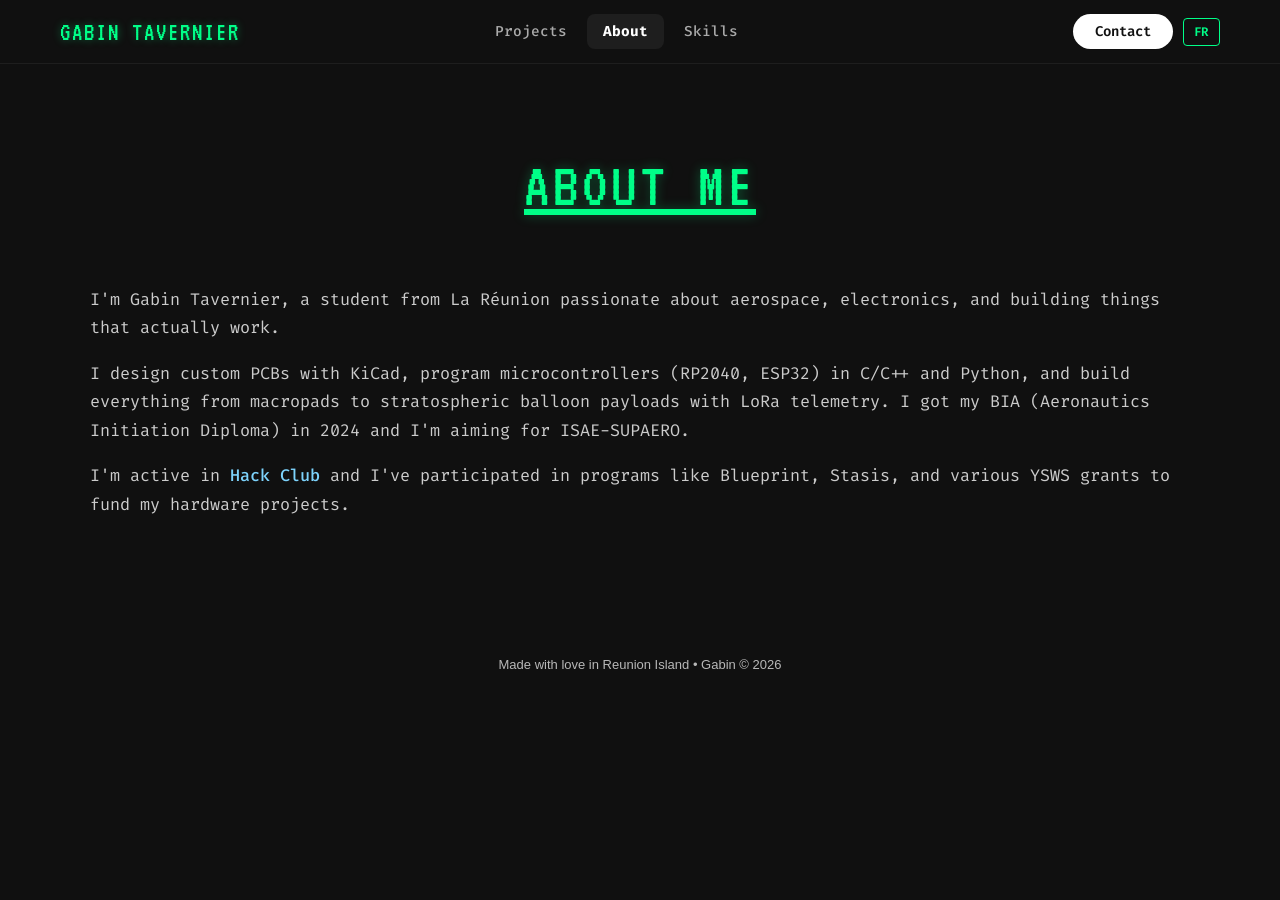
==== about.html @ 533a3814 "style: professional polish for portfolio pages Agent-Logs-Url: https://github.com/Gabouin/website/se" ====
<!DOCTYPE html>
<html lang="en">
    <head>
        <link rel="icon" type="image/x-icon" href="images/favicon.ico">
        <link rel="stylesheet" href="main.css">
        <meta charset="UTF-8">
        <meta name="viewport" content="width=device-width, initial-scale=1.0">
        <meta name="description" content="About Gabin Tavernier — student maker from La Réunion focused on aerospace and electronics.">
        <title>About - GABIN TAVERNIER</title>
    </head>
    <body>

        <div id="header">
            <!-- Desktop nav -->
            <span id="nav-logo">GABIN TAVERNIER</span>
            <nav id="nav-desktop">
                <a href="index.html" class="nav-link" data-i18n="nav-projects">Projects</a>
                <a href="about.html" class="nav-link active" data-i18n="nav-about">About</a>
                <a href="skills.html" class="nav-link" data-i18n="nav-skills">Skills</a>
            </nav>
            <div id="contact-btn-wrap">
                <a href="contact.html"><button id="contact-btn" data-i18n="nav-contact">Contact</button></a>
                <button class="lang-btn">FR</button>
            </div>
            <!-- Mobile only -->
            <button id="hamburger" aria-label="Menu">
                <span></span>
                <span></span>
                <span></span>
            </button>
            <h1 id="name"> <div>GABIN TAVERNIER</div> </h1>
            <h3 id="description" data-i18n="mobile-subtitle"> Student &bull; Maker &bull; Aerospace Enthusiast </h3>
            <nav id="nav-dropdown">
                <a href="index.html" class="nav-link" data-i18n="nav-projects">Projects</a>
                <a href="about.html" class="nav-link active" data-i18n="nav-about">About</a>
                <a href="skills.html" class="nav-link" data-i18n="nav-skills">Skills</a>
                <a href="contact.html" class="nav-link" data-i18n="nav-contact">Contact</a>
                <button class="lang-btn lang-btn-mobile">FR</button>
            </nav>
        </div>

        <div class="page-content">
            <h2 id="projects" data-i18n="about-title">ABOUT ME</h2>
            <div class="about-section">
                <p data-i18n="about-p1">I'm Gabin Tavernier, a student from La Réunion passionate about aerospace, electronics, and building things that actually work.</p>
                <p data-i18n="about-p2">I design custom PCBs with KiCad, program microcontrollers (RP2040, ESP32) in C/C++ and Python, and build everything from macropads to stratospheric balloon payloads with LoRa telemetry. I got my BIA (Aeronautics Initiation Diploma) in 2024 and I'm aiming for ISAE-SUPAERO.</p>
                <p data-i18n="about-p3">I'm active in Hack Club — I've participated in programs like Blueprint, Stasis, and various YSWS grants to fund my hardware projects. Making things from scratch, understanding how they work at every level, and pushing them further is what drives me.</p>
            </div>
        </div>

        <footer class="site-footer">
            <p>Made with love in Reunion Island • Gabin © 2026</p>
        </footer>
        <script src="script.js" defer></script>
    </body>
</html>
---- main.css ----
@import url('https://fonts.googleapis.com/css2?family=VT323&family=Fira+Code:wght@300..700&family=Share+Tech+Mono&display=swap');

/* ── Blinking cursor effect ── */
@keyframes blink {
    0%, 100% { opacity: 1; }
    50%       { opacity: 0; }
}

#hero-text .greeting::after {
    content: '_';
    display: inline-block;
    color: #00ff88;
    animation: blink 1.1s step-end infinite;
    margin-left: 2px;
}

html {
    margin: 0;
    padding: 0;
}

#binary-canvas {
    position: fixed;
    inset: 0;
    width: 100%;
    height: 100%;
    pointer-events: none;
    z-index: -1;
}

/* ── WIP Full-page Splash ── */
#wip-splash {
    position: fixed;
    inset: 0;
    z-index: 9999;
    background: #000000;
    display: flex;
    align-items: center;
    justify-content: center;
    overflow: hidden;
}

#wip-canvas {
    position: absolute;
    inset: 0;
    width: 100%;
    height: 100%;
    opacity: 0.35;
    pointer-events: none;
}

#wip-splash-inner {
    width: 100%;
    height: 100%;
    display: flex;
    align-items: center;
    justify-content: center;
    position: relative;
    z-index: 1;
}

.wip-splash-card {
    background: rgba(0, 10, 5, 0.88);
    border: 1px solid #00ff88;
    border-radius: 4px;
    padding: 48px 52px;
    max-width: 520px;
    width: 88vw;
    text-align: center;
    box-shadow: 0 0 40px rgba(0, 255, 136, 0.15), inset 0 0 60px rgba(0, 255, 136, 0.04);
    display: flex;
    flex-direction: column;
    align-items: center;
    gap: 16px;
    margin: auto;
}

.wip-splash-icons {
    font-size: 3.2rem;
    line-height: 1;
}

.wip-splash-title {
    font-family: 'VT323', monospace;
    font-size: 3.2rem;
    font-weight: 400;
    color: #00ff88;
    text-transform: uppercase;
    letter-spacing: 6px;
    margin: 0;
    text-shadow: 0 0 16px rgba(0, 255, 136, 0.6);
}

.wip-splash-sub {
    font-family: 'Fira Code', monospace;
    font-size: 0.88rem;
    color: #cbd5e1;
    line-height: 1.7;
    margin: 0;
}

#wip-enter-btn {
    margin-top: 12px;
    padding: 12px 32px;
    background: transparent;
    color: #00ff88;
    border: 1px solid #00ff88;
    border-radius: 2px;
    font-family: 'Fira Code', monospace;
    font-size: 0.88rem;
    font-weight: 700;
    cursor: pointer;
    letter-spacing: 2px;
    text-transform: uppercase;
    transition: background 0.15s, color 0.15s, box-shadow 0.15s;
    box-shadow: 0 0 8px rgba(0, 255, 136, 0.2);
}


#wip-enter-btn:hover {
    background: rgba(0, 255, 136, 0.1);
    box-shadow: 0 0 16px rgba(0, 255, 136, 0.4);
}

#wip-roadmap-btn {
    background: transparent;
    color: #444444;
    border: none;
    font-family: 'Fira Code', monospace;
    font-size: 0.78rem;
    cursor: pointer;
    letter-spacing: 0.05em;
    padding: 0;
    transition: color 0.15s;
}

#wip-roadmap-btn:hover {
    color: #00ff88;
}

#wip-roadmap {
    display: block;
    width: 100%;
    border-top: 1px solid #1a2e1e;
    padding-top: 14px;
}

.wip-roadmap-list {
    list-style: none;
    padding: 0;
    margin: 0;
    text-align: left;
    display: flex;
    flex-direction: column;
    gap: 8px;
}

.wip-roadmap-label {
    font-family: 'Fira Code', monospace;
    font-size: 0.72rem;
    color: #00ff88;
    letter-spacing: 0.12em;
    margin: 0 0 6px;
    text-align: left;
    width: 100%;
    opacity: 0.7;
}

.wip-roadmap-list li {
    font-family: 'Fira Code', monospace;
    font-size: 0.8rem;
    color: #888888;
    display: flex;
    align-items: center;
    gap: 10px;
}

.wip-roadmap-dot {
    width: 6px;
    height: 6px;
    border-radius: 50%;
    background: #00ff88;
    opacity: 0.5;
    flex-shrink: 0;
}

/* Legend button */
#legend-btn {
    position: fixed;
    bottom: 20px;
    right: 20px;
    width: 36px;
    height: 36px;
    border-radius: 50%;
    background: #2a2a2a;
    color: #fff;
    font-size: 1rem;
    font-weight: 700;
    border: none;
    cursor: pointer;
    box-shadow: 0 4px 12px rgba(0, 0, 0, 0.4);
    z-index: 100;
    transition: background 0.2s;
}

#legend-btn:hover {
    background: #333333;
}

#legend-popup {
    display: none;
    position: fixed;
    bottom: 66px;
    right: 20px;
    background: #1a1a1a;
    border-radius: 12px;
    box-shadow: 0 8px 24px rgba(0,0,0,0.6);
    padding: 14px 18px;
    z-index: 100;
    text-align: left;
    min-width: 230px;
    border: 1px solid #2a2a2a;
}

#legend-popup.open {
    display: block;
}

#legend-popup p {
    margin: 6px 0;
    display: flex;
    align-items: center;
    gap: 10px;
    color: #cccccc;
    font-size: 0.88rem;
    font-weight: 500;
}

#legend-popup .done-badge,
#legend-popup .prod-badge,
#legend-popup .wip-badge,
#modal-body .done-badge,
#modal-body .prod-badge,
#modal-body .wip-badge {
    position: static;
    box-shadow: none;
    flex-shrink: 0;
}

body {
    text-align: center;
    background: #101010;
    color: #ffffff;
    min-height: 100vh;
    margin: 0;
    padding-top: 80px;
    box-sizing: border-box;
    font-family: 'Fira Code', 'Courier New', monospace;
}

h1 {
    color: #ffffff;
    margin: 0;
    padding: 0;
    font-family: 'VT323', monospace;
    font-weight: 700;
    letter-spacing: -0.5px;
    font-size: 1.7rem;
}

#links {
    color: #aaaaaa;
    font-size: 0.95rem;
    text-align: center;
    margin: 0 15px;
    font-weight: 500;
}

#coming {
    color: #666666;
}

ul {
    list-style-position: outside;
    margin: 0 auto;
    width: fit-content;
}

#links a {
    margin: 0 16px;
    text-decoration: none;
    color: #aaaaaa;
    transition: color 0.2s;
    font-weight: 500;
}

#links a:hover {
    color: #ffffff;
}

#name {
    line-height: 1;
    margin: 0;
    padding: 8px 0 0 0;
    color: #00ff88;
    font-family: 'VT323', monospace;
    font-weight: 700;
    font-size: 1.5rem;
    letter-spacing: -1px;
    display: none;
    text-shadow: 0 0 8px rgba(0, 255, 136, 0.4);
}

#description {
    margin-top: 0.2em;
    margin-bottom: 0.3em;
    color: #888888;
    font-weight: 500;
    font-size: 0.95rem;
    display: none;
}

#projects {
    line-height: 1.5;
    margin-top: 0.4em;
    margin-bottom: 0.8em;
    color: #00ff88;
    font-weight: 400;
    font-size: 4rem;
    font-family: 'VT323', monospace;
    letter-spacing: 3px;
    text-decoration: underline;
    text-shadow: 0 0 12px rgba(0, 255, 136, 0.3);
    text-align: center;
    width: 100%;
    position: relative;
    z-index: 2;
}

#bottom {
    position: fixed;
    bottom: 0;
    left: 0;
    right: 0;
    background: #101010;
    z-index: 10;
    padding: 10px 0;
    box-shadow: 0 -2px 10px rgba(0, 0, 0, 0.4);
    border-top: 1px solid #1e1e1e;
}

#header {
    position: fixed;
    top: 0;
    left: 0;
    right: 0;
    width: 100%;
    z-index: 10;
    background: #101010;
    border-bottom: 1px solid #1e1e1e;
    display: flex;
    align-items: center;
    justify-content: space-between;
    padding: 14px 60px;
    box-sizing: border-box;
}

/* Hamburger button — mobile only */
#hamburger {
    display: none;
    position: absolute;
    top: 50%;
    left: 18px;
    transform: translateY(-50%);
    background: none;
    border: none;
    cursor: pointer;
    flex-direction: column;
    gap: 5px;
    padding: 6px;
    z-index: 20;
    border-radius: 6px;
    transition: background 0.2s;
}

#hamburger:hover {
    background: rgba(255, 255, 255, 0.08);
}

#hamburger span {
    display: block;
    width: 22px;
    height: 2.5px;
    background: #ffffff;
    border-radius: 2px;
    transition: transform 0.25s, opacity 0.2s;
}

/* Hamburger animation when open */
#hamburger.open span:nth-child(1) {
    transform: translateY(7.5px) rotate(45deg);
}

#hamburger.open span:nth-child(2) {
    opacity: 0;
}

#hamburger.open span:nth-child(3) {
    transform: translateY(-7.5px) rotate(-45deg);
}

/* Dropdown menu */
#nav-dropdown {
    display: none;
    flex-direction: column;
    position: absolute;
    top: 100%;
    left: 12px;
    background: #1a1a1a;
    border-radius: 10px;
    box-shadow: 0 8px 24px rgba(0, 0, 0, 0.6);
    padding: 8px 0;
    min-width: 180px;
    z-index: 30;
    border: 1px solid #2a2a2a;
}

#nav-dropdown.open {
    display: flex;
}

.nav-link {
    text-decoration: none;
    color: #aaaaaa;
    font-weight: 500;
    font-size: 0.9rem;
    padding: 10px 20px;
    transition: background 0.2s, color 0.2s;
    font-family: 'Fira Code', monospace;
}

.nav-link:hover {
    background: rgba(255, 255, 255, 0.06);
    color: #ffffff;
}

.nav-link.active {
    background: rgba(255, 255, 255, 0.06);
    color: #ffffff;
    font-weight: 700;
}

/* Page content (about, contact) */
.page-content {
    max-width: 1100px;
    margin: 0 auto;
    padding: 2rem 2.5rem;
}

.about-section {
    text-align: left;
    color: #cccccc;
    font-size: 1.05rem;
    line-height: 1.7;
}

.about-section a {
    color: #7dd3fc;
    text-decoration: none;
    font-weight: 500;
}

.about-section a:hover {
    text-decoration: underline;
}

.contact-list {
    list-style: none;
    padding: 0;
    text-align: left;
}

.contact-list li {
    margin-bottom: 0.8em;
    font-size: 1.05rem;
    color: #cccccc;
}

.projects-grid {
    display: grid;
    grid-template-columns: repeat(auto-fill, minmax(280px, 1fr));
    gap: 2rem;
    margin: 20px auto;
    max-width: 1100px;
    padding: 0 2rem;
    align-items: stretch;
    position: relative;
    z-index: 2;
}

/* ── Project filters ── */
#project-filters {
    display: flex;
    flex-wrap: wrap;
    gap: 14px 24px;
    margin: 0 auto 1.6rem;
    max-width: 1100px;
    padding: 0 2rem;
    align-items: center;
    position: relative;
    z-index: 2;
}

.filter-group {
    display: flex;
    align-items: center;
    gap: 6px;
    flex-wrap: wrap;
}

.filter-label {
    font-size: 0.58rem;
    text-transform: uppercase;
    letter-spacing: 0.15em;
    color: #555;
    font-family: 'Fira Code', monospace;
    margin-right: 2px;
    flex-shrink: 0;
}

.filter-btn {
    font-family: 'Fira Code', monospace;
    font-size: 0.62rem;
    padding: 3px 10px;
    border-radius: 3px;
    border: 1px solid #2a2a2a;
    background: #111;
    color: #666;
    cursor: pointer;
    transition: background 0.15s, color 0.15s, border-color 0.15s;
    letter-spacing: 0.3px;
}

.filter-btn:hover {
    background: #1a1a1a;
    color: #aaa;
    border-color: #444;
}

.filter-btn.active {
    background: #0d1f0f;
    color: #00ff88;
    border-color: #00ff88;
}

.project.hidden-by-filter {
    display: none;
}

@media (max-width: 600px) {
    .projects-grid {
        padding: 0 1rem;
    }
    
    #name {
        font-size: 2rem;
    }
    
    #projects {
        font-size: 1.5rem;
    }
}

.project {
    display: flex;
    flex-direction: column;
    align-items: center;
    text-align: center;
    width: 100%;
    background: #1a1a1a;
    padding: 1.2rem;
    padding-top: 2.8rem;
    border-radius: 14px;
    transition: all 0.2s ease;
    cursor: pointer;
    border: 1px solid #252525;
    box-sizing: border-box;
    position: relative;
}

.project:hover {
    transform: translateY(-4px);
    background: #212121;
    border-color: #333333;
}

.wip-badge {
    position: absolute;
    top: 12px;
    left: 12px;
    background: #2e2416;
    color: #f5c9a0;
    border: 1px solid #a87040;
    font-size: 0.7rem;
    font-weight: 600;
    padding: 3px 10px;
    border-radius: 4px;
    letter-spacing: 0.08em;
    font-family: 'Fira Code', monospace;
    pointer-events: none;
}

.done-badge {
    position: absolute;
    top: 12px;
    left: 12px;
    background: #162416;
    color: #a8f0c0;
    border: 1px solid #407a50;
    font-size: 0.7rem;
    font-weight: 600;
    padding: 3px 10px;
    border-radius: 4px;
    letter-spacing: 0.08em;
    font-family: 'Fira Code', monospace;
    pointer-events: none;
}

.prod-badge {
    position: absolute;
    top: 12px;
    left: 12px;
    background: #141e2e;
    color: #a0c8f5;
    border: 1px solid #3a6090;
    font-size: 0.7rem;
    font-weight: 600;
    padding: 3px 10px;
    border-radius: 4px;
    letter-spacing: 0.08em;
    font-family: 'Fira Code', monospace;
    pointer-events: none;
}

.project img {
    display: block;
    margin-left: auto;
    margin-right: auto;
    margin-top: 0;
    margin-bottom: 0.8rem;
    width: 100%;
    height: 180px;
    object-fit: contain;
    object-position: center center;
    transition: transform 0.2s ease;
}

.rc-plane-card img {
    width: 85%;
    height: 160px;
}

.project p {
    font-size: 0.88rem;
    font-weight: 400;
    color: #ffffff;
    margin: 6px 0 0;
    line-height: 1.4;
    font-family: 'Fira Code', monospace;
}

.project:hover img {
    transform: scale(1.05);
}

.project h3 {
    font-size: 1.1rem;
    font-weight: 600;
    color: #ffffff;
    margin: 0;
    font-family: 'Fira Code', monospace;
}

.project p {
    font-size: 0.95rem;
    font-weight: 400;
    color: #ffffff;
    margin: 6px 0 0;
    line-height: 1.4;
    font-family: 'Fira Code', monospace;
}

.proj-subtitle {
    display: block;
    font-size: 0.6rem;
    color: #555;
    font-family: 'Fira Code', monospace;
    margin-top: 4px;
    letter-spacing: 0.3px;
    line-height: 1.5;
}

/* Style de la modale */
.modal-bg {
    position: fixed;
    top: 0;
    left: 0;
    right: 0;
    bottom: 0;
    background: rgba(0, 0, 0, 0.5);
    z-index: 1000;
    display: flex;
    align-items: center;
    justify-content: center;
    transition: opacity 0.2s;
}

.modal {
    background: #1a1a1a;
    border-radius: 18px;
    box-shadow: 0 8px 48px rgba(0, 0, 0, 0.8);
    padding: 32px 28px;
    max-width: 480px;
    width: 92vw;
    max-height: 82vh;
    overflow: auto;
    position: relative;
    min-width: 280px;
    border: 1px solid #2a2a2a;
    text-align: center;
}

#modal-body h2 {
    font-family: 'VT323', monospace;
    font-size: 2rem;
    font-weight: 400;
    color: #00ff88;
    margin: 8px 0 12px;
    line-height: 1.3;
    letter-spacing: 2px;
}

#modal-body p {
    font-family: 'Fira Code', monospace;
    font-size: 0.92rem;
    color: #aaaaaa;
    line-height: 1.75;
    margin: 0 0 4px;
}

.modal-close {
    position: absolute;
    top: 12px;
    right: 18px;
    font-size: 2rem;
    color: #b32121;
    background: none;
    border: none;
    cursor: pointer;
    z-index: 10;
    transition: color 0.15s;
}

.modal-close:hover {
    color: #772626;
}

/* ── Skills page ── */
.skills-grid {
    display: grid;
    grid-template-columns: repeat(auto-fill, minmax(280px, 1fr));
    gap: 24px;
    margin-top: 2.5rem;
    max-width: 1100px;
    margin-left: auto;
    margin-right: auto;
}

.skills-row {
    display: contents;
}

.skill-card {
    --accent: #666;
    background: #131313;
    border: 1px solid #222;
    border-top: 3px solid var(--accent);
    border-radius: 12px;
    padding: 1.8rem 2rem 1.6rem;
    text-align: left;
    position: relative;
    transition: transform 0.2s ease, border-color 0.2s ease, box-shadow 0.2s ease;
}

.skill-card:hover {
    transform: translateY(-4px);
    border-color: var(--accent);
    box-shadow: 0 8px 32px rgba(0, 0, 0, 0.5), 0 0 20px color-mix(in srgb, var(--accent) 15%, transparent);
}

.skill-card-icon {
    font-size: 1.6rem;
    margin-bottom: 8px;
    line-height: 1;
}

.skill-card-title {
    font-family: 'VT323', monospace;
    font-size: 1.6rem;
    letter-spacing: 2px;
    color: var(--accent);
    margin-bottom: 6px;
}

.skill-card-subtitle {
    font-family: 'Fira Code', monospace;
    font-size: 0.62rem;
    color: #555;
    letter-spacing: 0.06em;
    margin-bottom: 18px;
}

.skill-section {
    display: flex;
    align-items: flex-start;
    gap: 14px;
    margin-top: 18px;
}

.skill-section-label {
    font-size: 0.56rem;
    text-transform: uppercase;
    letter-spacing: 0.15em;
    color: #555;
    min-width: 72px;
    padding-top: 4px;
    font-family: 'Fira Code', monospace;
    flex-shrink: 0;
}

.skill-card .tags-list {
    justify-content: flex-start;
    margin-top: 0;
    gap: 7px;
    row-gap: 8px;
}

/* Per-card accent colors */
.skill-card--prog   { --accent: #818cf8; }
.skill-card--hw     { --accent: #34d399; }
.skill-card--pcb    { --accent: #38bdf8; }
.skill-card--soft   { --accent: #fbbf24; }
.skill-card--domain { --accent: #fb923c; }

/* Tags inside skill cards — colored per card */
.skill-card .tag {
    background: #1a1a1a;
    border-radius: 6px;
    font-size: 0.68rem;
    padding: 4px 10px;
    border: 1px solid #2a2a2a;
    color: #bbb;
    transition: border-color 0.15s, color 0.15s;
}

.skill-card:hover .tag {
    border-color: #333;
}

.skill-card--prog   .tag { background: #18173a; color: #a5b4fc; border-color: #2a2856; }
.skill-card--hw     .tag { background: #0c2a1f; color: #6ee7b7; border-color: #1a3d2e; }
.skill-card--pcb    .tag { background: #0c2038; color: #7dd3fc; border-color: #163050; }
.skill-card--soft   .tag { background: #2e2308; color: #fcd34d; border-color: #3d3010; }
.skill-card--domain .tag { background: #2c1a04; color: #fdba74; border-color: #3e260a; }

/* Gray tags inherit muted accent per card */
.skill-card--prog   .tag--gray { background: #14132e; color: #6366f1; border-color: #252350; }
.skill-card--hw     .tag--gray { background: #091e16; color: #34d399; border-color: #153528; }
.skill-card--pcb    .tag--gray { background: #091828; color: #38bdf8; border-color: #122640; }
.skill-card--soft   .tag--gray { background: #201904; color: #d97706; border-color: #33280a; }
.skill-card--domain .tag--gray { background: #201200; color: #f97316; border-color: #301d06; }

/* ── Tags ── */
.tags-list {
    display: flex;
    flex-wrap: wrap;
    gap: 5px;
    justify-content: center;
    margin-top: 10px;
}

#modal-body .tags-list {
    justify-content: center;
    margin-top: 12px;
    margin-bottom: 2px;
}

.tag {
    font-size: 0.65rem;
    font-weight: 500;
    padding: 2px 7px;
    border-radius: 3px;
    letter-spacing: 0.5px;
    white-space: nowrap;
    font-family: 'Fira Code', monospace;
    text-transform: lowercase;
}

.tag-lang   { background: #161616; border: 1px solid #333; color: #666; }
.tag-hw     { background: #161616; border: 1px solid #333; color: #666; }
.tag-fab    { background: #161616; border: 1px solid #333; color: #666; }
.tag-tool   { background: #161616; border: 1px solid #333; color: #666; }
.tag-domain { background: #161616; border: 1px solid #333; color: #666; }

/* ── Progress bar (in modal) ── */
.progress-section {
    margin-top: 16px;
    padding-top: 14px;
    border-top: 1px solid #2a2a2a;
}

.progress-label {
    display: flex;
    justify-content: center;
    gap: 8px;
    font-size: 0.82rem;
    font-weight: 600;
    color: #cccccc;
    margin-bottom: 6px;
    font-family: 'Fira Code', monospace;
}

.progress-pct {
    color: #7dd3fc;
    font-weight: 700;
}

.progress-track {
    width: 100%;
    height: 8px;
    background: #2a2a2a;
    border-radius: 99px;
    overflow: hidden;
}

.progress-fill {
    height: 100%;
    background: linear-gradient(90deg, #1c5a7c, #7dd3fc);
    border-radius: 99px;
    transition: width 0.6s ease;
}

.progress-steps {
    display: flex;
    flex-wrap: wrap;
    gap: 6px;
    margin-top: 10px;
    justify-content: center;
}

.progress-step {
    font-size: 0.70rem;
    font-weight: 600;
    padding: 3px 10px;
    border-radius: 12px;
    font-family: 'Fira Code', monospace;
}

.step-done    { background: #1a3020; color: #86efac; }
.step-current { background: #1c5a7c; color: #fff; }
.step-todo    { background: #2a2a2a; color: #666; }

/* ── Modal: images, video, links ── */
.modal-images {
    display: flex;
    flex-direction: column;
    gap: 0px;
    margin: 22px 0 4px;
    align-items: center;
}

.modal-thumb {
    width: auto;
    max-width: 100%;
    max-height: 360px;
    object-fit: cover;
    border-radius: 10px;
    border: none;
    box-shadow: none;
}

.modal-thumb-square {
    width: min(60vw, 300px);
    aspect-ratio: 1 / 1;
    object-position: center;
}

.modal-video {
    margin: 14px 0 4px;
    border-radius: 12px;
    overflow: hidden;
    background: #000;
    max-width: 100%;
}

.modal-video iframe,
.modal-video video {
    display: block;
    width: 100%;
    aspect-ratio: 16 / 9;
    border: none;
    border-radius: 12px;
}

.modal-video-portrait {
    max-width: 220px;
    margin-left: auto;
    margin-right: auto;
}

.modal-video-portrait iframe,
.modal-video-portrait video {
    aspect-ratio: 9 / 16;
}

.modal-links-section {
    display: flex;
    flex-wrap: wrap;
    justify-content: center;
    gap: 8px;
    margin: 14px 0 4px;
}

.modal-link {
    display: inline-flex;
    align-items: center;
    gap: 7px;
    font-size: 0.82rem;
    font-weight: 600;
    padding: 6px 14px;
    border-radius: 20px;
    text-decoration: none;
    transition: opacity 0.2s, transform 0.15s;
    font-family: 'Fira Code', monospace;
}

.modal-link:hover {
    opacity: 0.82;
    transform: translateY(-1px);
}

.modal-link-github {
    background: #1a1a2e;
    color: #fff;
}

.modal-link-hackclub {
    background: #ec3750;
    color: #fff;
}

/* ── Desktop nav elements ── */
#nav-logo {
    font-family: 'VT323', monospace;
    font-size: 26px;
    font-weight: 400;
    color: #00ff88;
    white-space: nowrap;
    letter-spacing: 2px;
    text-shadow: 0 0 8px rgba(0, 255, 136, 0.4);
}

#nav-desktop {
    display: flex;
    align-items: center;
    gap: 4px;
    margin-left: -80px;
}

#nav-desktop .nav-link {
    padding: 8px 16px;
    border-radius: 8px;
    font-size: 0.9rem;
}

#contact-btn-wrap {
    display: flex;
    align-items: center;
    gap: 10px;
}

#contact-btn-wrap a {
    text-decoration: none;
}

#contact-btn {
    background: #ffffff;
    color: #101010;
    border: none;
    border-radius: 24px;
    font-family: 'Fira Code', monospace;
    font-size: 0.88rem;
    font-weight: 600;
    padding: 8px 22px;
    cursor: pointer;
    transition: background 0.2s ease-in-out, transform 0.15s;
    white-space: nowrap;
}

.lang-btn {
    background: transparent;
    color: #00ff88;
    border: 1px solid #00ff88;
    border-radius: 4px;
    font-family: 'Fira Code', monospace;
    font-size: 0.78rem;
    font-weight: 600;
    padding: 5px 10px;
    cursor: pointer;
    letter-spacing: 0.05em;
    transition: background 0.15s, color 0.15s;
    white-space: nowrap;
}

.lang-btn:hover {
    background: #00ff88;
    color: #101010;
}

.lang-btn-mobile {
    margin-top: 4px;
    display: block;
    width: fit-content;
    margin-left: auto;
    margin-right: auto;
}

#contact-btn:hover {
    background: #e5e5e5;
    transform: translateY(-1px);
}

.contact-btn-active {
    background: #2a2a2a !important;
    color: #ffffff !important;
}

/* ── Hero section ── */
#hero {
    display: flex;
    align-items: center;
    justify-content: center;
    gap: 4rem;
    background: #1a1a1a;
    border-radius: 24px;
    padding: 2.5rem 3.5rem;
    margin: 3rem auto 0;
    max-width: 1100px;
    border: 1px solid #252525;
    box-sizing: border-box;
    min-height: 60vh;
    position: relative;
    z-index: 2;
}

#hero-text {
    text-align: left;
    flex: 1;
}

#hero-text .greeting {
    font-family: 'Fira Code', monospace;
    font-size: 0.9rem;
    color: #00ff88;
    margin: 0 0 0.4rem;
    display: block;
    letter-spacing: 0.05em;
}

#hero-text h1 {
    font-family: 'VT323', monospace;
    font-size: 5.5rem;
    font-weight: 400;
    color: #ffffff;
    margin: 0 0 0.4rem;
    line-height: 1;
    letter-spacing: 2px;
    display: block;
}

#hero-text .subtitle {
    font-family: 'Share Tech Mono', 'Fira Code', monospace;
    font-size: 0.95rem;
    color: #666666;
    margin: 0;
    display: block;
    letter-spacing: 0.05em;
}

/* ── Scroll down indicator ── */
@keyframes bounce {
    0%, 100% { transform: translateY(0); }
    50%       { transform: translateY(6px); }
}

#scroll-down {
    font-family: 'Fira Code', monospace;
    font-size: 0.85rem;
    color: #555555;
    letter-spacing: 0.25em;
    text-transform: uppercase;
    display: flex;
    flex-direction: column;
    align-items: center;
    gap: 8px;
    animation: bounce 2s ease-in-out infinite;
    user-select: none;
    padding: 2.5rem 0;
    max-width: 1100px;
    margin: 0 auto;
    position: relative;
    z-index: 2;
    cursor: pointer;
}

#scroll-down svg {
    width: 24px;
    height: 24px;
    color: #00ff88;
    opacity: 0.6;
}

#hero img {
    width: 220px;
    height: 220px;
    object-fit: contain;
    border-radius: 16px;
    background: #212121;
    padding: 12px;
    flex-shrink: 0;
}

/* ── Mobile overrides (≤768px) ── */
@media (max-width: 768px) {
    #header {
        display: block;
        padding: 10px 0;
        text-align: center;
    }

    #nav-logo,
    #nav-desktop,
    #contact-btn-wrap { display: none; }

    #hamburger { display: flex; }

    #name { display: block; }

    #hero {
        flex-direction: column;
        padding: 2rem 1.5rem;
        text-align: center;
    }

    #hero-text {
        text-align: center;
    }

    #hero-text h1 {
        font-size: 2.2rem;
    }

    #hero img {
        width: 160px;
        height: 160px;
    }

    #projects {
        font-size: 1.8rem;
    }

    .page-content {
        padding: 1.5rem 1.2rem;
    }
}

.site-footer {
    margin-top: 60px;
    padding: 30px 20px;
    text-align: center;
    font-family: -apple-system, BlinkMacSystemFont, "Segoe UI", sans-serif;
    font-size: 13px;
    color: rgba(255, 255, 255, 0.7);
}

.site-footer p {
    margin: 0;
}
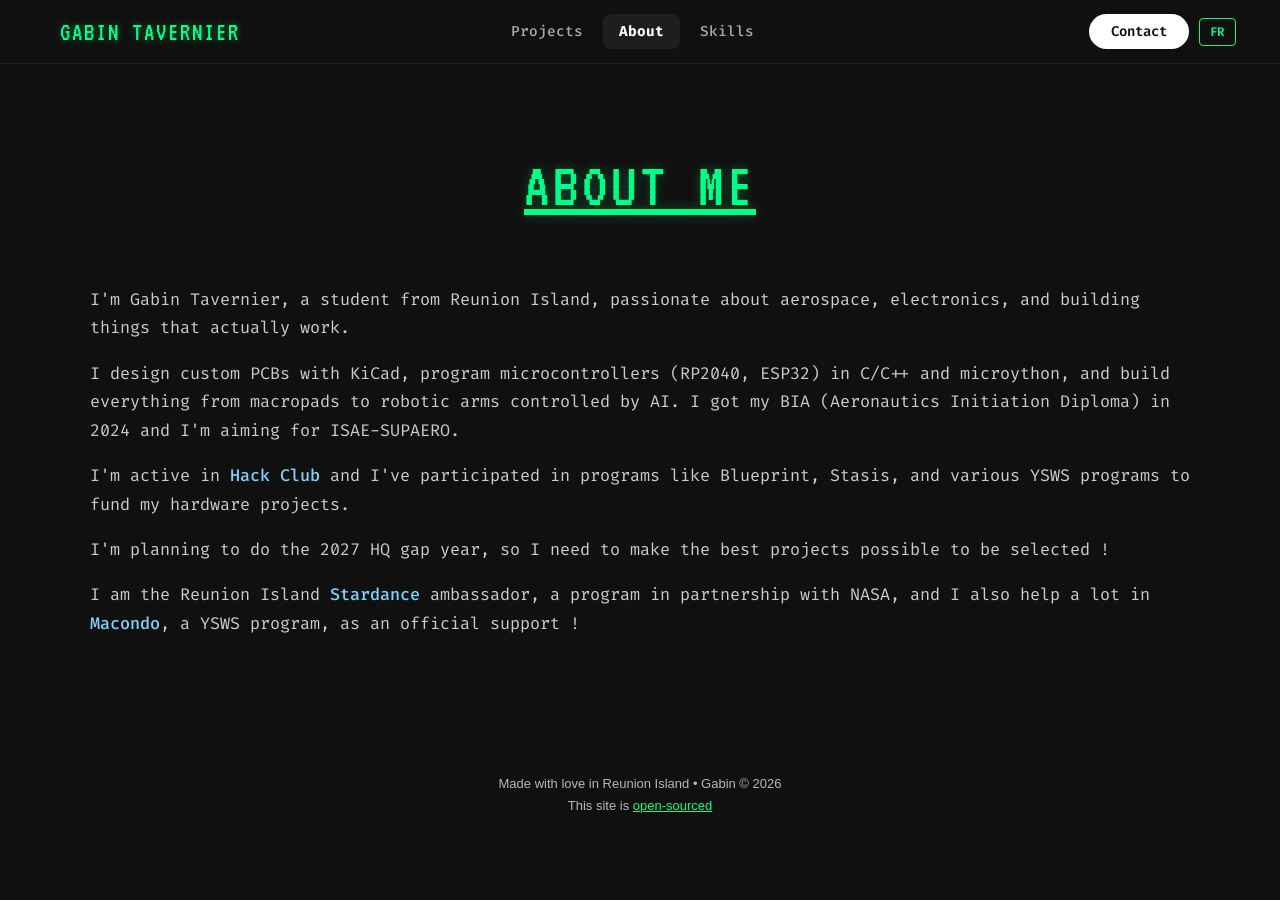
==== commit 84648225: "Add files via upload" ====
--- a/about.html
+++ b/about.html
@@ -1,17 +1,15 @@
 <!DOCTYPE html>
-<html lang="en">
-    <head>
-        <link rel="icon" type="image/x-icon" href="images/favicon.ico">
-        <link rel="stylesheet" href="main.css">
-        <meta charset="UTF-8">
-        <meta name="viewport" content="width=device-width, initial-scale=1.0">
-        <meta name="description" content="About Gabin Tavernier — student maker from La Réunion focused on aerospace and electronics.">
-        <title>About - GABIN TAVERNIER</title>
+<html>
+    <head>
+        <link rel="stylesheet" href="main.css">
+        <meta charset="UTF-8">
+        <meta name="viewport" content="width=device-width, initial-scale=1.0">
+        <title>About - GABIN TAVERNIER</title>
     </head>
     <body>
 
         <div id="header">
-            <!-- Desktop nav -->
+            <!-- navigation for desktop -->
             <span id="nav-logo">GABIN TAVERNIER</span>
             <nav id="nav-desktop">
                 <a href="index.html" class="nav-link" data-i18n="nav-projects">Projects</a>
@@ -22,7 +20,7 @@
                 <a href="contact.html"><button id="contact-btn" data-i18n="nav-contact">Contact</button></a>
                 <button class="lang-btn">FR</button>
             </div>
-            <!-- Mobile only -->
+            <!-- navigation for mobile -->
             <button id="hamburger" aria-label="Menu">
                 <span></span>
                 <span></span>
@@ -39,18 +37,31 @@
             </nav>
         </div>
 
-        <div class="page-content">
-            <h2 id="projects" data-i18n="about-title">ABOUT ME</h2>
-            <div class="about-section">
-                <p data-i18n="about-p1">I'm Gabin Tavernier, a student from La Réunion passionate about aerospace, electronics, and building things that actually work.</p>
-                <p data-i18n="about-p2">I design custom PCBs with KiCad, program microcontrollers (RP2040, ESP32) in C/C++ and Python, and build everything from macropads to stratospheric balloon payloads with LoRa telemetry. I got my BIA (Aeronautics Initiation Diploma) in 2024 and I'm aiming for ISAE-SUPAERO.</p>
-                <p data-i18n="about-p3">I'm active in Hack Club — I've participated in programs like Blueprint, Stasis, and various YSWS grants to fund my hardware projects. Making things from scratch, understanding how they work at every level, and pushing them further is what drives me.</p>
-            </div>
-        </div>
-
-        <footer class="site-footer">
-            <p>Made with love in Reunion Island • Gabin © 2026</p>
-        </footer>
-        <script src="script.js" defer></script>
-    </body>
-</html>
+        <div class="page-content">
+            <h2 id="projects" data-i18n="about-title">ABOUT ME</h2>
+            <div class="about-section">
+                <p data-i18n="about-p1">I'm Gabin Tavernier, a student from Reunion Island, passionate about aerospace, electronics, and building things that actually work.</p>
+                <p data-i18n="about-p2">I design custom PCBs with KiCad, program microcontrollers (RP2040, ESP32) in C/C++ and micropython, and build everything from macropads to Robotic arms controlled by AI. I got my BIA (Aeronautics Initiation Diploma) in 2024 and I'm aiming for ISAE-SUPAERO in 2030</p>
+                <p data-i18n="about-p3">I'm active in <a href="https://hackclub.com">Hack Club</a> : I've participated in programs like Blueprint, Stasis, and various YSWS programs to fund my hardware projects.</p>
+                <p data-i18n="about-p4">I plan to make the 2027 HQ gap year so for the moment I have to make the best projects possible to be selected !</p>
+                <p data-i18n="about-p5">I am the Reunion Island <a href="https://stardance.hackclub.com">Stardance ambassador</a> and I also help a lot in <a href="https://macondo.hackclub.com">Macondo, a YSWS program</a>, as an official support !</p>
+            </div>
+        </div>
+
+        <script src="script.js" defer></script>
+<footer style="
+  margin-top: 60px;
+  padding: 30px 20px;
+  text-align: center;
+  font-family: -apple-system, BlinkMacSystemFont, 'Segoe UI', sans-serif;
+  font-size: 13px;
+  color: rgba(255, 255, 255, 0.7);
+">
+  <p style="margin: 0;">
+    Made with love in Reunion Island • Gabin © 2026
+  </p>
+    <p style="margin-top: 7px;">
+    This site is <a href="https://github.com/gabouin/website">open-sourced</a>
+</footer>
+    </body>
+</html>
--- a/main.css
+++ b/main.css
@@ -18,6 +18,26 @@
 html {
     margin: 0;
     padding: 0;
+    scrollbar-width: thin;
+    scrollbar-color: #7a7a7a #111111;
+}
+
+html::-webkit-scrollbar {
+    width: 10px;
+}
+
+html::-webkit-scrollbar-track {
+    background: #111111;
+}
+
+html::-webkit-scrollbar-thumb {
+    background: linear-gradient(180deg, #8b8b8b 0%, #6a6a6a 100%);
+    border-radius: 12px;
+    border: 2px solid #111111;
+}
+
+html::-webkit-scrollbar-thumb:hover {
+    background: linear-gradient(180deg, #a0a0a0 0%, #7a7a7a 100%);
 }
 
 #binary-canvas {
@@ -487,6 +507,103 @@
     color: #cccccc;
 }
 
+.contact-or {
+    width: 100%;
+    text-align: center;
+    margin: 1.4rem 0 1.2rem;
+    font-family: 'Fira Code', monospace;
+    font-size: 0.85rem;
+    letter-spacing: 0.18em;
+    color: #666;
+}
+
+.contact-form {
+    margin: 0 auto;
+    width: min(100%, 720px);
+    max-width: 720px;
+    display: grid;
+    gap: 0.55rem;
+    background: rgba(14, 14, 14, 0.9);
+    border: 1px solid #232323;
+    border-radius: 10px;
+    padding: 1.1rem 1.1rem 1.2rem;
+}
+
+.contact-form-title {
+    margin: 0 0 0.5rem;
+    font-family: 'VT323', monospace;
+    letter-spacing: 1px;
+    font-size: 1.65rem;
+    color: #ececec;
+}
+
+.contact-form label {
+    font-size: 0.66rem;
+    letter-spacing: 0.08em;
+    text-transform: uppercase;
+    color: #7b7b7b;
+    font-family: 'Fira Code', monospace;
+}
+
+.contact-form input,
+.contact-form textarea {
+    width: 100%;
+    box-sizing: border-box;
+    border: 1px solid #2e2e2e;
+    border-radius: 7px;
+    background: #111111;
+    color: #d7d7d7;
+    padding: 0.65rem 0.75rem;
+    font-family: 'Fira Code', monospace;
+    font-size: 0.82rem;
+    resize: vertical;
+    transition: border-color 0.15s ease, box-shadow 0.15s ease;
+}
+
+.contact-form input:focus,
+.contact-form textarea:focus {
+    outline: none;
+    border-color: #00ff88;
+    box-shadow: 0 0 0 2px rgba(0, 255, 136, 0.15);
+}
+
+#contact-send-btn {
+    margin-top: 0.4rem;
+    justify-self: start;
+    border: 1px solid #00ff88;
+    background: transparent;
+    color: #00ff88;
+    padding: 0.55rem 1rem;
+    border-radius: 6px;
+    font-family: 'Fira Code', monospace;
+    font-size: 0.75rem;
+    letter-spacing: 0.08em;
+    text-transform: uppercase;
+    cursor: pointer;
+    transition: background 0.15s ease, color 0.15s ease, box-shadow 0.15s ease;
+}
+
+#contact-send-btn:hover {
+    background: rgba(0, 255, 136, 0.08);
+    box-shadow: 0 0 14px rgba(0, 255, 136, 0.2);
+}
+
+.contact-form-status {
+    margin: 0.35rem 0 0;
+    min-height: 1.2em;
+    font-family: 'Fira Code', monospace;
+    font-size: 0.72rem;
+    color: #7a7a7a;
+}
+
+.contact-form-status.ok {
+    color: #54d992;
+}
+
+.contact-form-status.err {
+    color: #ff7373;
+}
+
 .projects-grid {
     display: grid;
     grid-template-columns: repeat(auto-fill, minmax(280px, 1fr));
@@ -592,7 +709,8 @@
 .project:hover {
     transform: translateY(-4px);
     background: #212121;
-    border-color: #333333;
+    border-color: #00ff88;
+    box-shadow: 0 0 18px rgba(0, 255, 136, 0.32);
 }
 
 .wip-badge {
@@ -615,9 +733,9 @@
     position: absolute;
     top: 12px;
     left: 12px;
-    background: #162416;
-    color: #a8f0c0;
-    border: 1px solid #407a50;
+    background: #122019;
+    color: #00ff88;
+    border: 1px solid #00ff88;
     font-size: 0.7rem;
     font-weight: 600;
     padding: 3px 10px;
@@ -651,6 +769,10 @@
     margin-bottom: 0.8rem;
     width: 100%;
     height: 180px;
+    border-radius: 0;
+    padding: 0;
+    border: none;
+    box-sizing: border-box;
     object-fit: contain;
     object-position: center center;
     transition: transform 0.2s ease;
@@ -729,6 +851,27 @@
     min-width: 280px;
     border: 1px solid #2a2a2a;
     text-align: center;
+    scrollbar-width: thin;
+    scrollbar-color: #8a8a8a #121212;
+}
+
+.modal::-webkit-scrollbar {
+    width: 10px;
+}
+
+.modal::-webkit-scrollbar-track {
+    background: #111111;
+    border-radius: 12px;
+}
+
+.modal::-webkit-scrollbar-thumb {
+    background: linear-gradient(180deg, #9a9a9a 0%, #727272 100%);
+    border-radius: 12px;
+    border: 2px solid #111111;
+}
+
+.modal::-webkit-scrollbar-thumb:hover {
+    background: linear-gradient(180deg, #b0b0b0 0%, #888888 100%);
 }
 
 #modal-body h2 {
@@ -769,12 +912,19 @@
 /* ── Skills page ── */
 .skills-grid {
     display: grid;
-    grid-template-columns: repeat(auto-fill, minmax(280px, 1fr));
+    grid-template-columns: 1fr 1fr 1fr;
     gap: 24px;
     margin-top: 2.5rem;
-    max-width: 1100px;
+    max-width: 1300px;
     margin-left: auto;
     margin-right: auto;
+    align-items: stretch;
+}
+
+.skills-col {
+    display: flex;
+    flex-direction: column;
+    gap: 24px;
 }
 
 .skills-row {
@@ -790,7 +940,13 @@
     padding: 1.8rem 2rem 1.6rem;
     text-align: left;
     position: relative;
-    transition: transform 0.2s ease, border-color 0.2s ease, box-shadow 0.2s ease;
+    transition: transform 0.2s ease, border-color 0.2s ease, box-shadow 0.2s ease, opacity 0.3s ease, filter 0.3s ease;
+}
+
+/* Dim other cards when one is hovered */
+.skills-grid:has(.skill-card:hover) .skill-card:not(:hover) {
+    opacity: 0.35;
+    filter: brightness(0.5);
 }
 
 .skill-card:hover {
@@ -825,18 +981,27 @@
     display: flex;
     align-items: flex-start;
     gap: 14px;
-    margin-top: 18px;
+    margin-top: 64px;
+    position: relative;
+    height: 120px;
+    background: rgba(255, 255, 255, 0.02);
+    border-radius: 6px;
+    padding: 8px;
+    overflow: hidden;
 }
 
 .skill-section-label {
-    font-size: 0.56rem;
+    position: absolute;
+    top: 5px;
+    left: 7px;
+    font-size: 0.62rem;
     text-transform: uppercase;
-    letter-spacing: 0.15em;
-    color: #555;
-    min-width: 72px;
-    padding-top: 4px;
-    font-family: 'Fira Code', monospace;
-    flex-shrink: 0;
+    letter-spacing: 0.12em;
+    color: #4a4a4a;
+    font-family: 'Fira Code', monospace;
+    pointer-events: none;
+    z-index: 1;
+    display: block;
 }
 
 .skill-card .tags-list {
@@ -844,11 +1009,14 @@
     margin-top: 0;
     gap: 7px;
     row-gap: 8px;
+    position: relative;
+    width: 100%;
+    height: 100%;
 }
 
 /* Per-card accent colors */
 .skill-card--prog   { --accent: #818cf8; }
-.skill-card--hw     { --accent: #34d399; }
+.skill-card--hw     { --accent: #00ff88; }
 .skill-card--pcb    { --accent: #38bdf8; }
 .skill-card--soft   { --accent: #fbbf24; }
 .skill-card--domain { --accent: #fb923c; }
@@ -862,6 +1030,47 @@
     border: 1px solid #2a2a2a;
     color: #bbb;
     transition: border-color 0.15s, color 0.15s;
+    position: absolute;
+    user-select: none;
+    white-space: nowrap;
+}
+
+.skill-card .tag.tag--icon {
+    display: inline-flex;
+    align-items: center;
+    gap: 5px;
+    padding: 4px 9px;
+}
+
+.skill-card .tag .tag-icon {
+    width: 16px;
+    height: 16px;
+    object-fit: contain;
+    flex-shrink: 0;
+}
+
+.skill-card .tag.tag--icon span {
+    font-size: 0.66rem;
+}
+
+/* Section-based visual differentiation */
+.skill-card .tag[data-section] {
+    opacity: 1;
+}
+
+/* First subsection slightly brighter */
+.skill-card .tag[data-section="langs"],
+.skill-card .tag[data-section="mcus"],
+.skill-card .tag[data-section="pcb"],
+.skill-card .tag[data-section="soft"] {
+    opacity: 1;
+}
+
+/* Second subsection slightly dimmer */
+.skill-card .tag[data-section="tech"],
+.skill-card .tag[data-section="3d"] {
+    opacity: 0.75;
+    filter: brightness(0.9);
 }
 
 .skill-card:hover .tag {
@@ -869,14 +1078,14 @@
 }
 
 .skill-card--prog   .tag { background: #18173a; color: #a5b4fc; border-color: #2a2856; }
-.skill-card--hw     .tag { background: #0c2a1f; color: #6ee7b7; border-color: #1a3d2e; }
+.skill-card--hw     .tag { background: #122019; color: #54d992; border-color: #3fb877; }
 .skill-card--pcb    .tag { background: #0c2038; color: #7dd3fc; border-color: #163050; }
 .skill-card--soft   .tag { background: #2e2308; color: #fcd34d; border-color: #3d3010; }
 .skill-card--domain .tag { background: #2c1a04; color: #fdba74; border-color: #3e260a; }
 
 /* Gray tags inherit muted accent per card */
 .skill-card--prog   .tag--gray { background: #14132e; color: #6366f1; border-color: #252350; }
-.skill-card--hw     .tag--gray { background: #091e16; color: #34d399; border-color: #153528; }
+.skill-card--hw     .tag--gray { background: #122019; color: #54d992; border-color: #3fb877; }
 .skill-card--pcb    .tag--gray { background: #091828; color: #38bdf8; border-color: #122640; }
 .skill-card--soft   .tag--gray { background: #201904; color: #d97706; border-color: #33280a; }
 .skill-card--domain .tag--gray { background: #201200; color: #f97316; border-color: #301d06; }
@@ -967,7 +1176,7 @@
     font-family: 'Fira Code', monospace;
 }
 
-.step-done    { background: #1a3020; color: #86efac; }
+.step-done    { background: #122019; color: #00ff88; border: 1px solid #00ff88; }
 .step-current { background: #1c5a7c; color: #fff; }
 .step-todo    { background: #2a2a2a; color: #666; }
 
@@ -1052,11 +1261,6 @@
 
 .modal-link-github {
     background: #1a1a2e;
-    color: #fff;
-}
-
-.modal-link-hackclub {
-    background: #ec3750;
     color: #fff;
 }
 
@@ -1076,6 +1280,7 @@
     align-items: center;
     gap: 4px;
     margin-left: -80px;
+    transform: translateX(16px);
 }
 
 #nav-desktop .nav-link {
@@ -1088,6 +1293,7 @@
     display: flex;
     align-items: center;
     gap: 10px;
+    transform: translateX(16px);
 }
 
 #contact-btn-wrap a {
@@ -1136,15 +1342,10 @@
     margin-right: auto;
 }
 
-#contact-btn:hover {
-    background: #e5e5e5;
-    transform: translateY(-1px);
-}
-
-.contact-btn-active {
-    background: #2a2a2a !important;
-    color: #ffffff !important;
-}
+#contact-btn:hover {
+    background: #e5e5e5;
+    transform: translateY(-1px);
+}
 
 /* ── Hero section ── */
 #hero {
@@ -1171,7 +1372,7 @@
 
 #hero-text .greeting {
     font-family: 'Fira Code', monospace;
-    font-size: 0.9rem;
+    font-size: 1.6rem;
     color: #00ff88;
     margin: 0 0 0.4rem;
     display: block;
@@ -1184,6 +1385,7 @@
     font-weight: 400;
     color: #ffffff;
     margin: 0 0 0.4rem;
+    margin-left: -5px;
     line-height: 1;
     letter-spacing: 2px;
     display: block;
@@ -1204,7 +1406,7 @@
     50%       { transform: translateY(6px); }
 }
 
-#scroll-down {
+#scroll-down {
     font-family: 'Fira Code', monospace;
     font-size: 0.85rem;
     color: #555555;
@@ -1218,11 +1420,10 @@
     user-select: none;
     padding: 2.5rem 0;
     max-width: 1100px;
-    margin: 0 auto;
-    position: relative;
-    z-index: 2;
-    cursor: pointer;
-}
+    margin: 0 auto;
+    position: relative;
+    z-index: 2;
+}
 
 #scroll-down svg {
     width: 24px;
@@ -1242,7 +1443,11 @@
 }
 
 /* ── Mobile overrides (≤768px) ── */
-@media (max-width: 768px) {
+@media (max-width: 768px) {
+    #binary-canvas {
+        display: none;
+    }
+
     #header {
         display: block;
         padding: 10px 0;
@@ -1260,7 +1465,38 @@
     #hero {
         flex-direction: column;
         padding: 2rem 1.5rem;
+        margin: 2rem 1rem 0;
         text-align: center;
+    }
+
+    .projects-grid {
+        padding: 0 1rem;
+    }
+
+    #project-filters {
+        padding: 0 1rem;
+        gap: 10px 14px;
+    }
+
+    #project-filters .filter-group {
+        width: 100%;
+        justify-content: flex-start;
+    }
+
+    #project-filters .filter-group:nth-child(2) {
+        flex-wrap: nowrap;
+        overflow-x: auto;
+        -webkit-overflow-scrolling: touch;
+        scrollbar-width: none;
+    }
+
+    #project-filters .filter-group:nth-child(2)::-webkit-scrollbar {
+        display: none;
+    }
+
+    #project-filters .filter-group:nth-child(2) .filter-label,
+    #project-filters .filter-group:nth-child(2) .filter-btn {
+        flex-shrink: 0;
     }
 
     #hero-text {
@@ -1280,20 +1516,13 @@
         font-size: 1.8rem;
     }
 
-    .page-content {
-        padding: 1.5rem 1.2rem;
-    }
-}
-
-.site-footer {
-    margin-top: 60px;
-    padding: 30px 20px;
-    text-align: center;
-    font-family: -apple-system, BlinkMacSystemFont, "Segoe UI", sans-serif;
-    font-size: 13px;
-    color: rgba(255, 255, 255, 0.7);
-}
-
-.site-footer p {
-    margin: 0;
-}
+    .page-content {
+        padding: 1.5rem 1.2rem;
+    }
+
+}
+
+footer a,
+footer a:visited {
+    color: #00ff88;
+}
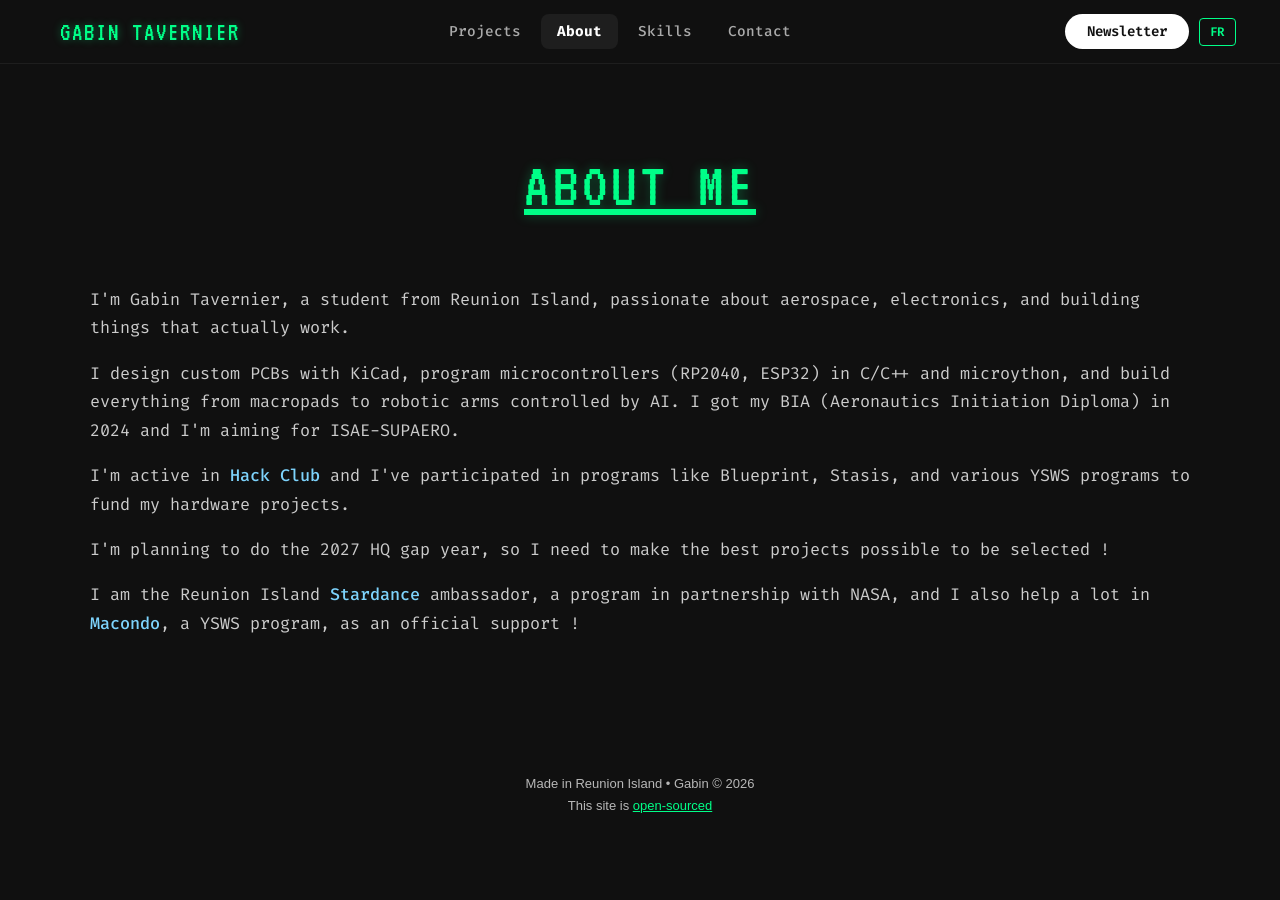
==== commit fd00803d: "Update about.html" ====
--- a/about.html
+++ b/about.html
@@ -9,18 +9,19 @@
     <body>
 
         <div id="header">
-            <!-- navigation for desktop -->
+            
             <span id="nav-logo">GABIN TAVERNIER</span>
             <nav id="nav-desktop">
                 <a href="index.html" class="nav-link" data-i18n="nav-projects">Projects</a>
                 <a href="about.html" class="nav-link active" data-i18n="nav-about">About</a>
                 <a href="skills.html" class="nav-link" data-i18n="nav-skills">Skills</a>
+                <a href="contact.html" class="nav-link" data-i18n="nav-contact">Contact</a>
             </nav>
             <div id="contact-btn-wrap">
-                <a href="contact.html"><button id="contact-btn" data-i18n="nav-contact">Contact</button></a>
+                <a href="newsletter.html"><button id="contact-btn" data-i18n="nav-newsletter">Newsletter</button></a>
                 <button class="lang-btn">FR</button>
             </div>
-            <!-- navigation for mobile -->
+           
             <button id="hamburger" aria-label="Menu">
                 <span></span>
                 <span></span>
@@ -33,6 +34,7 @@
                 <a href="about.html" class="nav-link active" data-i18n="nav-about">About</a>
                 <a href="skills.html" class="nav-link" data-i18n="nav-skills">Skills</a>
                 <a href="contact.html" class="nav-link" data-i18n="nav-contact">Contact</a>
+                <a href="newsletter.html" class="nav-link" data-i18n="nav-newsletter">Newsletter</a>
                 <button class="lang-btn lang-btn-mobile">FR</button>
             </nav>
         </div>
@@ -43,7 +45,7 @@
                 <p data-i18n="about-p1">I'm Gabin Tavernier, a student from Reunion Island, passionate about aerospace, electronics, and building things that actually work.</p>
                 <p data-i18n="about-p2">I design custom PCBs with KiCad, program microcontrollers (RP2040, ESP32) in C/C++ and micropython, and build everything from macropads to Robotic arms controlled by AI. I got my BIA (Aeronautics Initiation Diploma) in 2024 and I'm aiming for ISAE-SUPAERO in 2030</p>
                 <p data-i18n="about-p3">I'm active in <a href="https://hackclub.com">Hack Club</a> : I've participated in programs like Blueprint, Stasis, and various YSWS programs to fund my hardware projects.</p>
-                <p data-i18n="about-p4">I plan to make the 2027 HQ gap year so for the moment I have to make the best projects possible to be selected !</p>
+                <p data-i18n="about-p4">I would love sooooo much to make the HC gap year so for the moment I have to make the best projects possible to be selected !</p>
                 <p data-i18n="about-p5">I am the Reunion Island <a href="https://stardance.hackclub.com">Stardance ambassador</a> and I also help a lot in <a href="https://macondo.hackclub.com">Macondo, a YSWS program</a>, as an official support !</p>
             </div>
         </div>
@@ -58,7 +60,7 @@
   color: rgba(255, 255, 255, 0.7);
 ">
   <p style="margin: 0;">
-    Made with love in Reunion Island • Gabin © 2026
+    Made in Reunion Island • Gabin © 2026
   </p>
     <p style="margin-top: 7px;">
     This site is <a href="https://github.com/gabouin/website">open-sourced</a>
--- a/main.css
+++ b/main.css
@@ -1,7 +1,7 @@
 
 @import url('https://fonts.googleapis.com/css2?family=VT323&family=Fira+Code:wght@300..700&family=Share+Tech+Mono&display=swap');
 
-/* ── Blinking cursor effect ── */
+
 @keyframes blink {
     0%, 100% { opacity: 1; }
     50%       { opacity: 0; }
@@ -49,7 +49,7 @@
     z-index: -1;
 }
 
-/* ── WIP Full-page Splash ── */
+
 #wip-splash {
     position: fixed;
     inset: 0;
@@ -205,7 +205,6 @@
     flex-shrink: 0;
 }
 
-/* Legend button */
 #legend-btn {
     position: fixed;
     bottom: 20px;
@@ -332,6 +331,23 @@
     text-shadow: 0 0 8px rgba(0, 255, 136, 0.4);
 }
 
+#name.name-with-image {
+    align-items: center;
+    gap: 0.7rem;
+    justify-content: center;
+}
+
+#name .name-label {
+    display: inline-block;
+}
+
+#name .name-side-image {
+    width: 48px;
+    height: 48px;
+    object-fit: contain;
+    flex-shrink: 0;
+}
+
 #description {
     margin-top: 0.2em;
     margin-bottom: 0.3em;
@@ -386,7 +402,7 @@
     box-sizing: border-box;
 }
 
-/* Hamburger button — mobile only */
+
 #hamburger {
     display: none;
     position: absolute;
@@ -417,7 +433,7 @@
     transition: transform 0.25s, opacity 0.2s;
 }
 
-/* Hamburger animation when open */
+
 #hamburger.open span:nth-child(1) {
     transform: translateY(7.5px) rotate(45deg);
 }
@@ -430,7 +446,7 @@
     transform: translateY(-7.5px) rotate(-45deg);
 }
 
-/* Dropdown menu */
+
 #nav-dropdown {
     display: none;
     flex-direction: column;
@@ -471,7 +487,7 @@
     font-weight: 700;
 }
 
-/* Page content (about, contact) */
+
 .page-content {
     max-width: 1100px;
     margin: 0 auto;
@@ -616,7 +632,7 @@
     z-index: 2;
 }
 
-/* ── Project filters ── */
+
 #project-filters {
     display: flex;
     flex-wrap: wrap;
@@ -823,7 +839,6 @@
     line-height: 1.5;
 }
 
-/* Style de la modale */
 .modal-bg {
     position: fixed;
     top: 0;
@@ -909,7 +924,7 @@
     color: #772626;
 }
 
-/* ── Skills page ── */
+
 .skills-grid {
     display: grid;
     grid-template-columns: 1fr 1fr 1fr;
@@ -943,7 +958,7 @@
     transition: transform 0.2s ease, border-color 0.2s ease, box-shadow 0.2s ease, opacity 0.3s ease, filter 0.3s ease;
 }
 
-/* Dim other cards when one is hovered */
+
 .skills-grid:has(.skill-card:hover) .skill-card:not(:hover) {
     opacity: 0.35;
     filter: brightness(0.5);
@@ -1014,14 +1029,14 @@
     height: 100%;
 }
 
-/* Per-card accent colors */
+
 .skill-card--prog   { --accent: #818cf8; }
 .skill-card--hw     { --accent: #00ff88; }
 .skill-card--pcb    { --accent: #38bdf8; }
 .skill-card--soft   { --accent: #fbbf24; }
 .skill-card--domain { --accent: #fb923c; }
 
-/* Tags inside skill cards — colored per card */
+
 .skill-card .tag {
     background: #1a1a1a;
     border-radius: 6px;
@@ -1053,12 +1068,12 @@
     font-size: 0.66rem;
 }
 
-/* Section-based visual differentiation */
+
 .skill-card .tag[data-section] {
     opacity: 1;
 }
 
-/* First subsection slightly brighter */
+
 .skill-card .tag[data-section="langs"],
 .skill-card .tag[data-section="mcus"],
 .skill-card .tag[data-section="pcb"],
@@ -1066,7 +1081,7 @@
     opacity: 1;
 }
 
-/* Second subsection slightly dimmer */
+
 .skill-card .tag[data-section="tech"],
 .skill-card .tag[data-section="3d"] {
     opacity: 0.75;
@@ -1083,14 +1098,14 @@
 .skill-card--soft   .tag { background: #2e2308; color: #fcd34d; border-color: #3d3010; }
 .skill-card--domain .tag { background: #2c1a04; color: #fdba74; border-color: #3e260a; }
 
-/* Gray tags inherit muted accent per card */
+
 .skill-card--prog   .tag--gray { background: #14132e; color: #6366f1; border-color: #252350; }
 .skill-card--hw     .tag--gray { background: #122019; color: #54d992; border-color: #3fb877; }
 .skill-card--pcb    .tag--gray { background: #091828; color: #38bdf8; border-color: #122640; }
 .skill-card--soft   .tag--gray { background: #201904; color: #d97706; border-color: #33280a; }
 .skill-card--domain .tag--gray { background: #201200; color: #f97316; border-color: #301d06; }
 
-/* ── Tags ── */
+
 .tags-list {
     display: flex;
     flex-wrap: wrap;
@@ -1122,7 +1137,7 @@
 .tag-tool   { background: #161616; border: 1px solid #333; color: #666; }
 .tag-domain { background: #161616; border: 1px solid #333; color: #666; }
 
-/* ── Progress bar (in modal) ── */
+
 .progress-section {
     margin-top: 16px;
     padding-top: 14px;
@@ -1180,11 +1195,11 @@
 .step-current { background: #1c5a7c; color: #fff; }
 .step-todo    { background: #2a2a2a; color: #666; }
 
-/* ── Modal: images, video, links ── */
+
 .modal-images {
     display: flex;
     flex-direction: column;
-    gap: 0px;
+    gap: 16px;
     margin: 22px 0 4px;
     align-items: center;
 }
@@ -1264,7 +1279,7 @@
     color: #fff;
 }
 
-/* ── Desktop nav elements ── */
+
 #nav-logo {
     font-family: 'VT323', monospace;
     font-size: 26px;
@@ -1347,12 +1362,12 @@
     transform: translateY(-1px);
 }
 
-/* ── Hero section ── */
+
 #hero {
     display: flex;
     align-items: center;
-    justify-content: center;
-    gap: 4rem;
+    justify-content: space-between;
+    gap: 1.2rem;
     background: #1a1a1a;
     border-radius: 24px;
     padding: 2.5rem 3.5rem;
@@ -1367,7 +1382,7 @@
 
 #hero-text {
     text-align: left;
-    flex: 1;
+    flex: 0 1 560px;
 }
 
 #hero-text .greeting {
@@ -1391,6 +1406,15 @@
     display: block;
 }
 
+.hero-side-image {
+    width: 340px;
+    height: 340px;
+    object-fit: contain;
+    flex-shrink: 0;
+    align-self: center;
+    transform: translateX(-1.5rem);
+}
+
 #hero-text .subtitle {
     font-family: 'Share Tech Mono', 'Fira Code', monospace;
     font-size: 0.95rem;
@@ -1400,7 +1424,7 @@
     letter-spacing: 0.05em;
 }
 
-/* ── Scroll down indicator ── */
+
 @keyframes bounce {
     0%, 100% { transform: translateY(0); }
     50%       { transform: translateY(6px); }
@@ -1432,17 +1456,7 @@
     opacity: 0.6;
 }
 
-#hero img {
-    width: 220px;
-    height: 220px;
-    object-fit: contain;
-    border-radius: 16px;
-    background: #212121;
-    padding: 12px;
-    flex-shrink: 0;
-}
-
-/* ── Mobile overrides (≤768px) ── */
+
 @media (max-width: 768px) {
     #binary-canvas {
         display: none;
@@ -1462,8 +1476,13 @@
 
     #name { display: block; }
 
+    #name.name-with-image {
+        display: flex;
+    }
+
     #hero {
         flex-direction: column;
+        justify-content: center;
         padding: 2rem 1.5rem;
         margin: 2rem 1rem 0;
         text-align: center;
@@ -1507,9 +1526,10 @@
         font-size: 2.2rem;
     }
 
-    #hero img {
-        width: 160px;
-        height: 160px;
+    .hero-side-image {
+        width: 230px;
+        height: 230px;
+        transform: none;
     }
 
     #projects {
